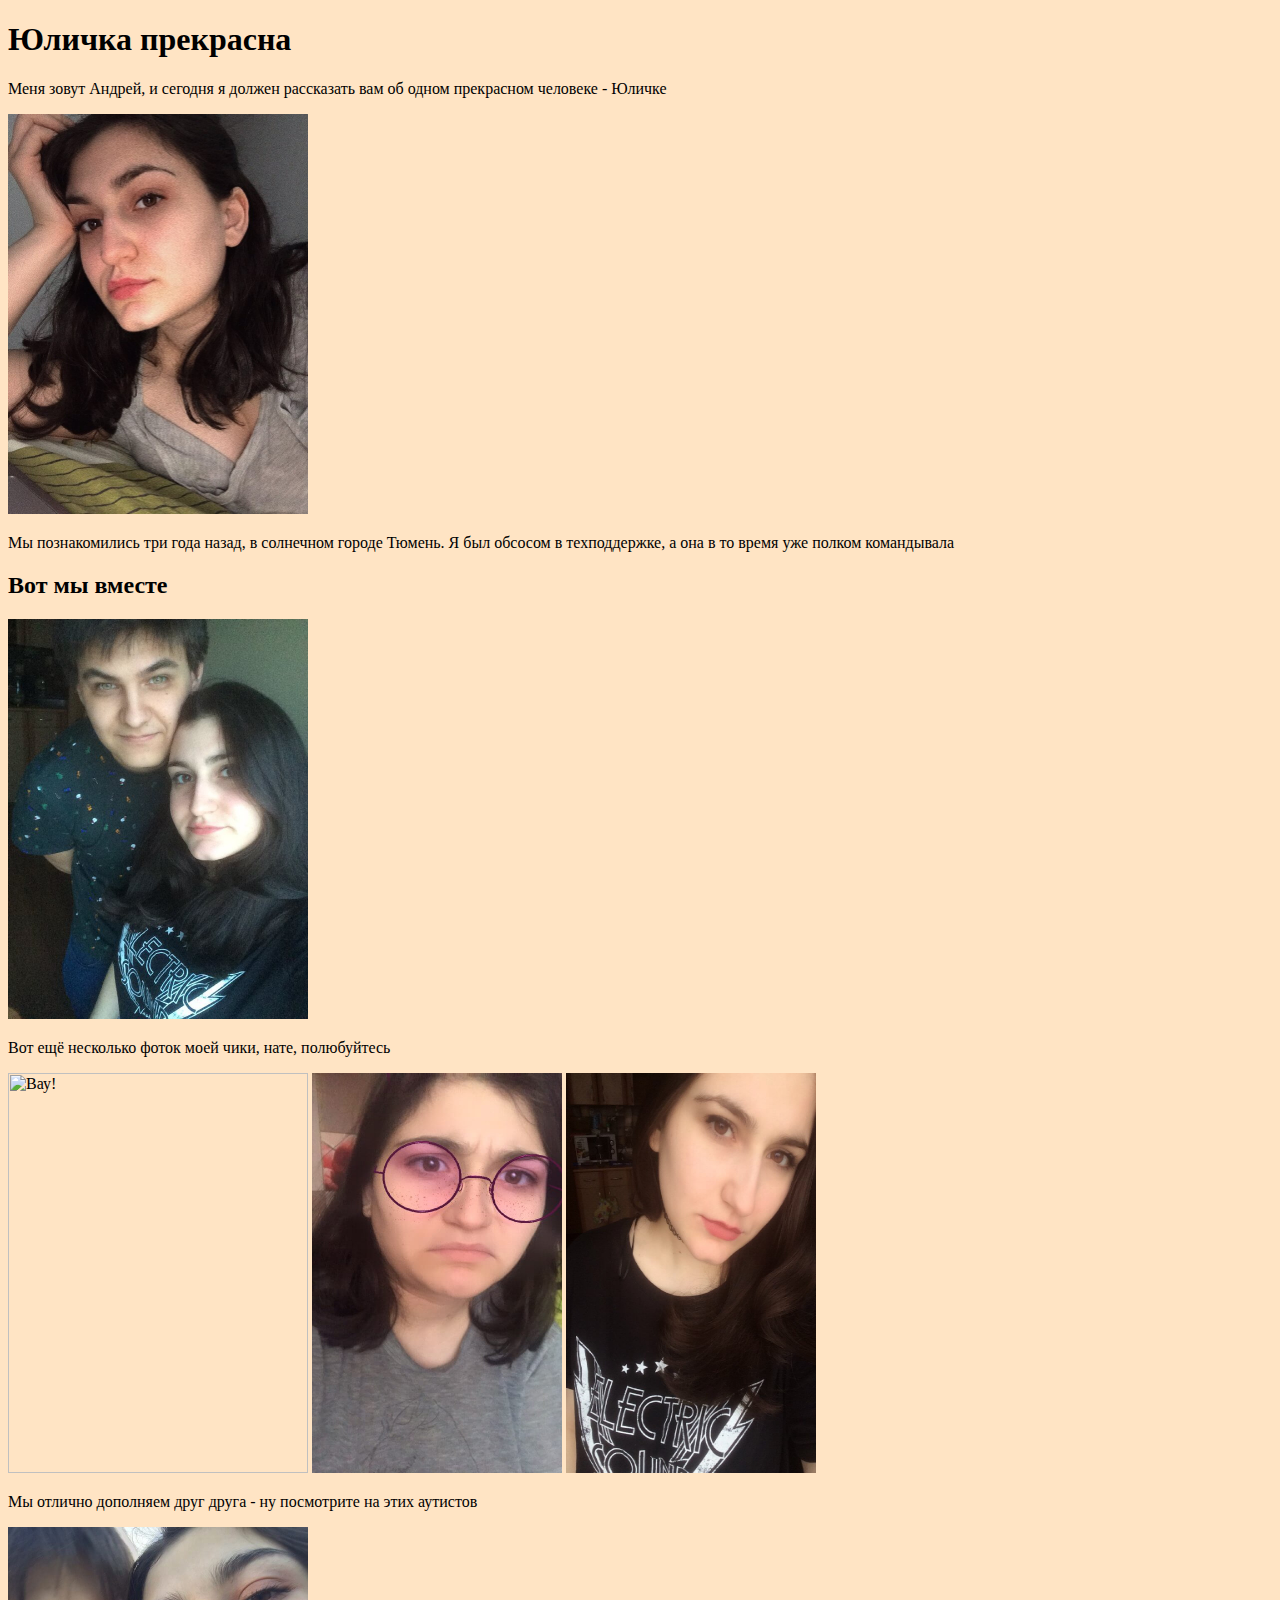
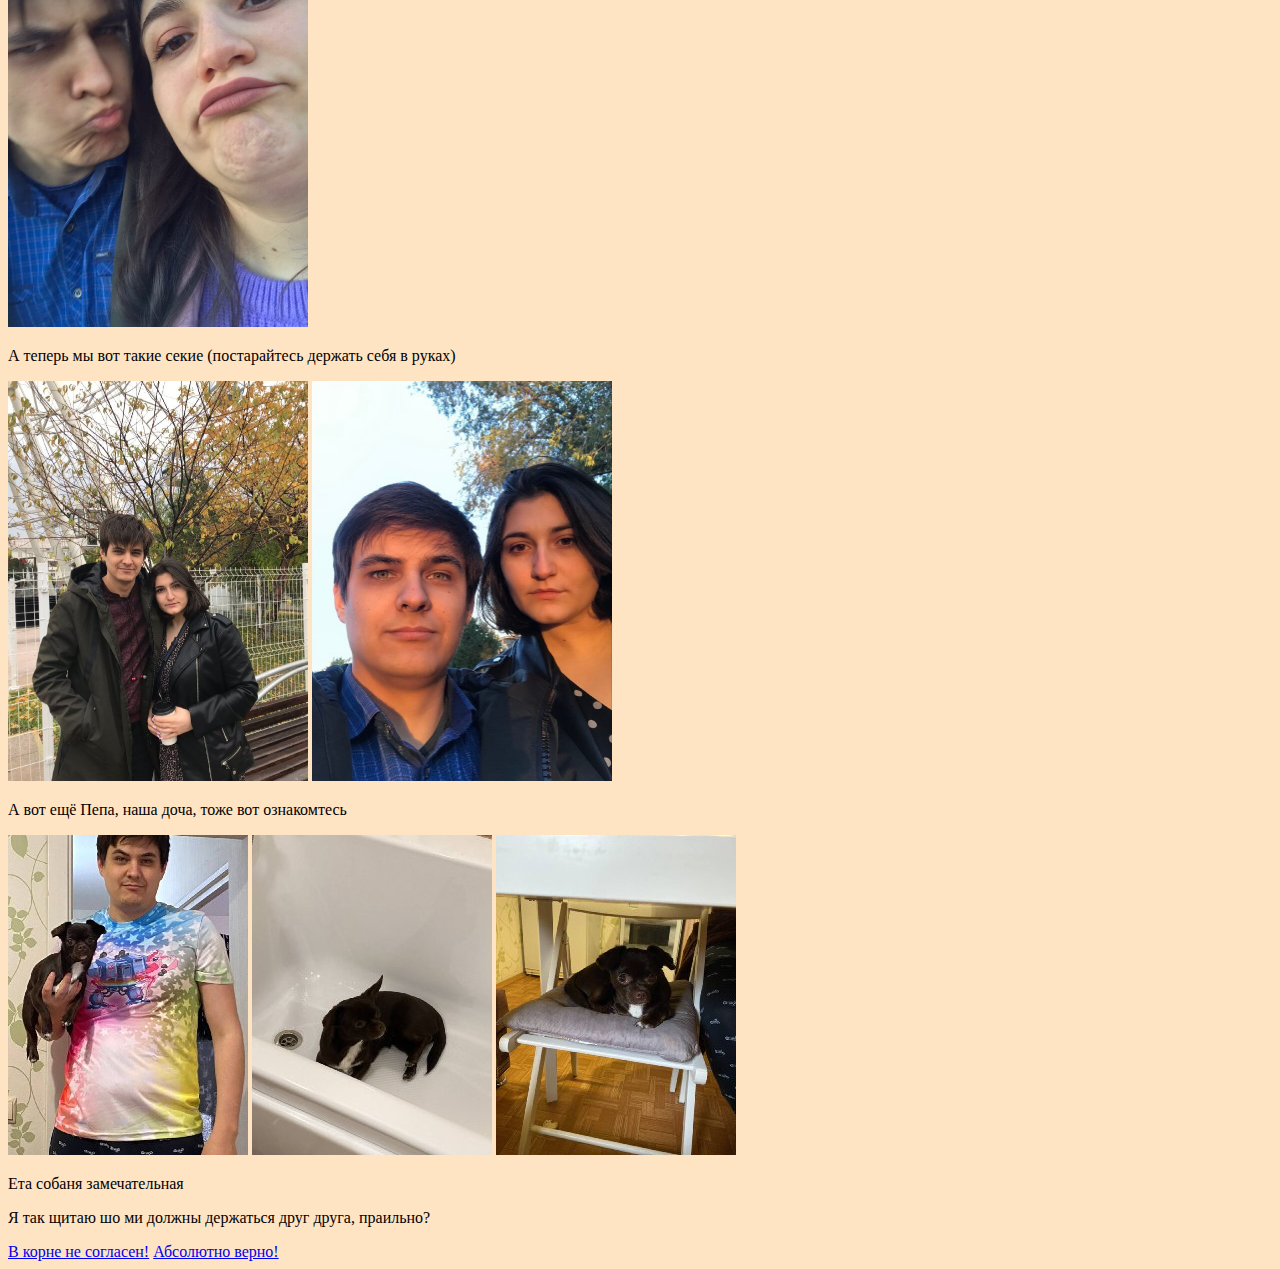
==== index.html @ cdc8b0bd "н" ====
<!DOCTYPE html>
<html lang="ru">
<head>
    <meta charset="UTF-8">
    <meta http-equiv="X-UA-Compatible" content="IE=edge">
    <meta name="viewport" content="width=device-width, initial-scale=1.0">
    <title>Юличка</title>
    <link rel="preconnect" href="https://fonts.googleapis.com">
    <link rel="preconnect" href="https://fonts.gstatic.com" crossorigin>
    <link href="https://fonts.googleapis.com/css2?family=Roboto:wght@300;700&display=swap" rel="stylesheet">
    <link rel="stylesheet" href="./Resume/style.css">
</head>
<body>
    <h1> Юличка прекрасна </h1>
    <p> Меня зовут Андрей, и сегодня я должен рассказать вам об одном прекрасном человеке - Юличке</p>
    <img src="images/Секси.jpg" width="300" height="400" title="Вот она - женщина моего сердца">
    <p>Мы познакомились три года назад, в солнечном городе Тюмень. Я был обсосом в техподдержке, а она в то время уже полком командывала</p>
    <h2>Вот мы вместе</h2>
    <img src="images/Первая фотка вдвоем.jpg" width="300" height="400" title="Обратите внимание на легендарные футболки">
    <p>Вот ещё несколько фоток моей чики, нате, полюбуйтесь</p>
    <img src="images/Клевая чика.jpg" width="300" height="400" title="Вау!">
    <img src="images/Умная.jpg" width="250" height="400" title="Какая умная,вай вай вай!">
    <img src="images/Шикарная.jpg" width="250" height="400" title="Роскошная">
    <p>Мы отлично дополняем друг друга - ну посмотрите на этих аутистов</p>
    <img src="images/Утки, вдвоем.jpg" width="300" height="400" title="Кря кря, ублюдки">
    <p>А теперь мы вот такие секие (постарайтесь держать себя в руках)</p>
    <img src="images/Волосы, вдвоем.jpg" width="300" height="400">
    <img src="images/Двое, закат.jpg" width="300" height="400">
    <p>А вот ещё Пепа, наша доча, тоже вот ознакомтесь</p>
    <img src="images/Пепа и я.jpg"> <img src="images/Пепа, ванна.jpg"> <img src="images/Пепа, стул.jpg">
    <p> Ета собаня замечательная </p>
    <p>Я так щитаю шо ми должны держаться друг друга, праильно?</p>
    <a href="./call-no.html" >В корне не согласен!</a>
    <a href="./call-yes.html">Абсолютно верно!</a>
  </body>
---- Resume/style.css ----
body {
    background-color: bisque;
    }
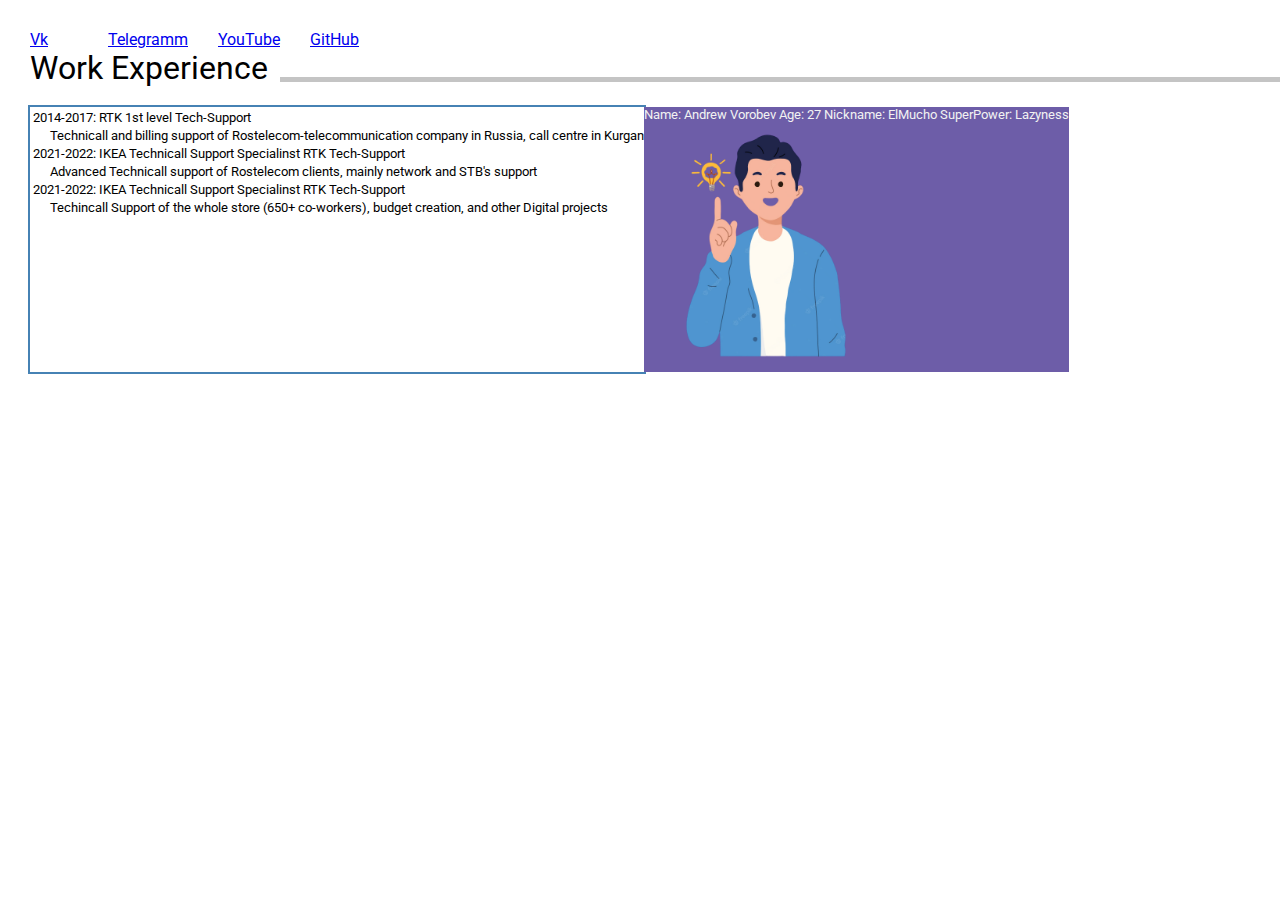
==== commit 295ae113: "Rename Resume.html to index.html" ====
--- a/index.html
+++ b/index.html
@@ -1,35 +1,43 @@
 <!DOCTYPE html>
-<html lang="ru">
+<html lang="en">
 <head>
     <meta charset="UTF-8">
     <meta http-equiv="X-UA-Compatible" content="IE=edge">
     <meta name="viewport" content="width=device-width, initial-scale=1.0">
-    <title>Юличка</title>
+    <title>Resume</title>
     <link rel="preconnect" href="https://fonts.googleapis.com">
     <link rel="preconnect" href="https://fonts.gstatic.com" crossorigin>
     <link href="https://fonts.googleapis.com/css2?family=Roboto:wght@300;700&display=swap" rel="stylesheet">
-    <link rel="stylesheet" href="./Resume/style.css">
+    <link rel="stylesheet" href="style.css">
 </head>
 <body>
-    <h1> Юличка прекрасна </h1>
-    <p> Меня зовут Андрей, и сегодня я должен рассказать вам об одном прекрасном человеке - Юличке</p>
-    <img src="images/Секси.jpg" width="300" height="400" title="Вот она - женщина моего сердца">
-    <p>Мы познакомились три года назад, в солнечном городе Тюмень. Я был обсосом в техподдержке, а она в то время уже полком командывала</p>
-    <h2>Вот мы вместе</h2>
-    <img src="images/Первая фотка вдвоем.jpg" width="300" height="400" title="Обратите внимание на легендарные футболки">
-    <p>Вот ещё несколько фоток моей чики, нате, полюбуйтесь</p>
-    <img src="images/Клевая чика.jpg" width="300" height="400" title="Вау!">
-    <img src="images/Умная.jpg" width="250" height="400" title="Какая умная,вай вай вай!">
-    <img src="images/Шикарная.jpg" width="250" height="400" title="Роскошная">
-    <p>Мы отлично дополняем друг друга - ну посмотрите на этих аутистов</p>
-    <img src="images/Утки, вдвоем.jpg" width="300" height="400" title="Кря кря, ублюдки">
-    <p>А теперь мы вот такие секие (постарайтесь держать себя в руках)</p>
-    <img src="images/Волосы, вдвоем.jpg" width="300" height="400">
-    <img src="images/Двое, закат.jpg" width="300" height="400">
-    <p>А вот ещё Пепа, наша доча, тоже вот ознакомтесь</p>
-    <img src="images/Пепа и я.jpg"> <img src="images/Пепа, ванна.jpg"> <img src="images/Пепа, стул.jpg">
-    <p> Ета собаня замечательная </p>
-    <p>Я так щитаю шо ми должны держаться друг друга, праильно?</p>
-    <a href="./call-no.html" >В корне не согласен!</a>
-    <a href="./call-yes.html">Абсолютно верно!</a>
-  </body>
+    <header>
+        <div class="wrapper_social-networks">
+            <div><a href="https://www.youtube.com/watch?v=dQw4w9WgXcQ">Vk<a></div>
+            <div><a href="https://www.youtube.com/watch?v=dQw4w9WgXcQ">Telegramm</a></div>
+            <div><a href="https://www.youtube.com/watch?v=dQw4w9WgXcQ">YouTube</a></div>
+            <div><a href="https://www.youtube.com/watch?v=dQw4w9WgXcQ">GitHub</a></div>
+        </div>
+    </header>
+<h1 style="padding-left: 30px;">Work Experience</h1> <div class="ractangle"></div>
+<div class="wrapper_main">
+        <div class="list workhistory"> 
+                        <ul>
+                            <li style="padding: 3px; ;">2014-2017: RTK 1st level Tech-Support</li>
+                                <p style="padding-left: 20px;">Technicall and billing support of Rostelecom-telecommunication company in Russia, call centre in Kurgan</p>
+                            <li style="padding: 3px; ;">2021-2022: IKEA Technicall Support Specialinst RTK Tech-Support</li>
+                                <p style="padding-left: 20px;">Advanced Technicall support of Rostelecom clients, mainly network and STB's support</p>
+                            <li style="padding: 3px; ;">2021-2022: IKEA Technicall Support Specialinst RTK Tech-Support</li>
+                                <p style="padding-left: 20px;">Techincall Support of the whole store (650+ co-workers), budget creation, and other Digital projects</p>
+                        </ul>
+        </div>
+        <div class="bio">
+            Name: Andrew Vorobev
+            Age: 27
+            Nickname: ElMucho
+            SuperPower: Lazyness
+            <img src="/Resume/Images/Vector-person.png" height="300px" width="250px"></img>
+        </div>
+</div>
+</body>
+</html>
--- a/style.css
+++ b/style.css
@@ -0,0 +1,66 @@
+html {
+    box-sizing: border-box;
+    font-size: 16px;
+    }
+      
+*, *:before, *:after {
+box-sizing: inherit;
+}
+      
+body, h1, h2, h3, h4, h5, h6, p, ol, ul {
+margin: 0;
+padding: 0;
+font-weight: normal;
+}
+     
+ol, ul {
+list-style: none;
+}
+      
+img {
+max-width: 100%;
+height: auto;
+}
+.wrapper_main {
+    display: flex;
+    flex-direction: row;
+    align-items:stretch;
+    max-width: 1170px;
+    padding-top: 15px;
+    padding-bottom: 30px;
+    padding-left: 30px;
+    padding-right: 30px;
+}
+body {
+    font-family: 'Roboto', sans-serif;
+    }
+.wrapper_social-networks {
+    display:flex;
+    flex-direction: row;
+    flex-wrap: wrap;
+    align-items: flex-start;
+    gap: 30px;
+    margin-left: auto;
+    margin-right: auto;
+    padding-top: 30px;
+    padding-left: 30px;
+    }
+.bio {
+    display: flex;
+    flex-direction: column;
+    background-color: #6D5DA8;
+    font-size: small;
+    color: #F2F2F2;
+}
+.workhistory {
+    outline: 2px solid steelblue;
+    width: fit-content;
+    font-size: small;
+}
+.ractangle {
+    height: 5px;
+    background: #C4C4C4;
+    position: relative;
+    top: -10px;
+    left: 280px;
+}
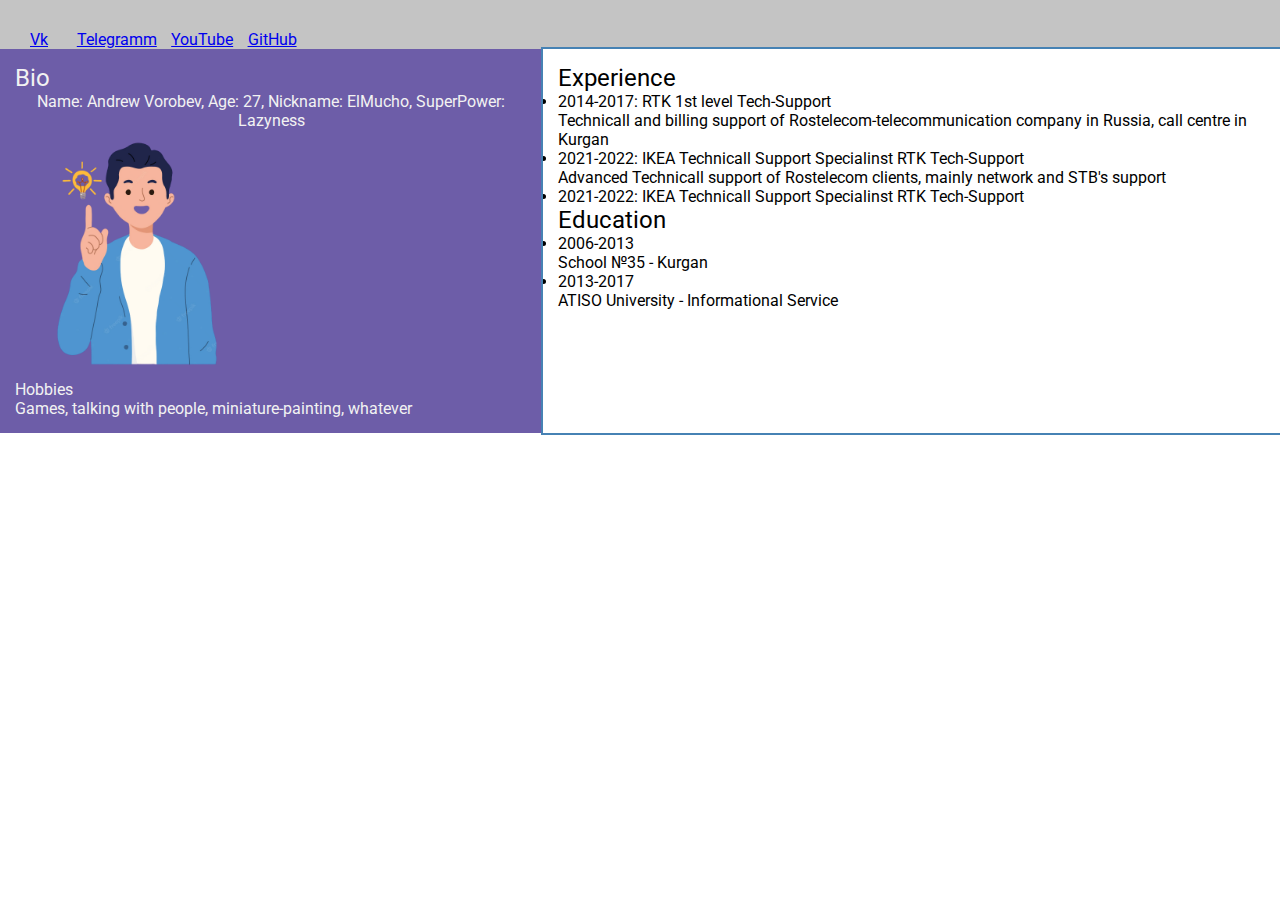
==== commit 688d9984: "added flex containers" ====
--- a/index.html
+++ b/index.html
@@ -1,5 +1,6 @@
 <!DOCTYPE html>
 <html lang="en">
+
 <head>
     <meta charset="UTF-8">
     <meta http-equiv="X-UA-Compatible" content="IE=edge">
@@ -8,8 +9,9 @@
     <link rel="preconnect" href="https://fonts.googleapis.com">
     <link rel="preconnect" href="https://fonts.gstatic.com" crossorigin>
     <link href="https://fonts.googleapis.com/css2?family=Roboto:wght@300;700&display=swap" rel="stylesheet">
-    <link rel="stylesheet" href="style.css">
+    <link rel="stylesheet" type="text/css" href="index.css">
 </head>
+
 <body>
     <header>
         <div class="wrapper_social-networks">
@@ -17,27 +19,42 @@
             <div><a href="https://www.youtube.com/watch?v=dQw4w9WgXcQ">Telegramm</a></div>
             <div><a href="https://www.youtube.com/watch?v=dQw4w9WgXcQ">YouTube</a></div>
             <div><a href="https://www.youtube.com/watch?v=dQw4w9WgXcQ">GitHub</a></div>
+    </header>
+    <center>
+        <div class="main-container_hobbies-bio_experience-education">
+            <div class="hobbies-bio">
+                <div class="bio"></div>
+                    <h2>Bio</h2>
+                    <P>Name: Andrew Vorobev,
+                    Age: 27,
+                    Nickname: ElMucho,
+                    SuperPower: Lazyness</P>
+                    <img src="/Resume/Images/Vector-person.png" height="300px" width="250px"></img>
+                <div class="hobbies">Hobbies</div>
+                <p>Games, talking with people, miniature-painting, whatever</p>
+
+            </div>
+            <div class="experience-education"><div></div>
+                    <h2>Experience</h2>
+                        <li align="left">2014-2017: RTK 1st level Tech-Support</li>
+                        <p align="left">Technicall and billing support of Rostelecom-telecommunication
+                            company in Russia, call centre in Kurgan</p>
+                        <li align="left">2021-2022: IKEA Technicall Support Specialinst RTK Tech-Support</li>
+                        <p align="left">Advanced Technicall support of Rostelecom clients, mainly network
+                            and
+                            STB's support</p>
+                        <li align="left">2021-2022: IKEA Technicall Support Specialinst RTK Tech-Support</li>
+                        <p align="left"Techincall Support of the whole store (650+ co-workers), budget
+                            creation, and other Digital projects</p>
+                    </ul>
+                    <h2>Education</h2>
+                        <li align="left">2006-2013</li>
+                        <p align="left">School №35 - Kurgan</p>
+                        <li align="left">2013-2017</li>
+                        <p align="left">ATISO University - Informational Service</p>
+            </div>
         </div>
-    </header>
-<h1 style="padding-left: 30px;">Work Experience</h1> <div class="ractangle"></div>
-<div class="wrapper_main">
-        <div class="list workhistory"> 
-                        <ul>
-                            <li style="padding: 3px; ;">2014-2017: RTK 1st level Tech-Support</li>
-                                <p style="padding-left: 20px;">Technicall and billing support of Rostelecom-telecommunication company in Russia, call centre in Kurgan</p>
-                            <li style="padding: 3px; ;">2021-2022: IKEA Technicall Support Specialinst RTK Tech-Support</li>
-                                <p style="padding-left: 20px;">Advanced Technicall support of Rostelecom clients, mainly network and STB's support</p>
-                            <li style="padding: 3px; ;">2021-2022: IKEA Technicall Support Specialinst RTK Tech-Support</li>
-                                <p style="padding-left: 20px;">Techincall Support of the whole store (650+ co-workers), budget creation, and other Digital projects</p>
-                        </ul>
-        </div>
-        <div class="bio">
-            Name: Andrew Vorobev
-            Age: 27
-            Nickname: ElMucho
-            SuperPower: Lazyness
-            <img src="/Resume/Images/Vector-person.png" height="300px" width="250px"></img>
-        </div>
-</div>
+    </center>
 </body>
-</html>
+
+</html>--- a/index.css
+++ b/index.css
@@ -0,0 +1,84 @@
+html {
+    box-sizing: border-box;
+    font-size: 16px;
+    }
+      
+*, *:before, *:after {
+box-sizing: inherit;
+}
+      
+body, h1, h2, h3, h4, h5, h6, p, ol, ul {
+margin: 0;
+padding: 0;
+font-weight: normal;
+}
+     
+ol, ul {
+list-style: none;
+}
+      
+img {
+max-width: 100%;
+height: auto;
+}
+.experience-education {
+    display: flex;
+    flex-wrap: wrap;
+    padding-top: 15px;
+    padding-bottom: 30px;
+    padding-left: 30px;
+    padding-right: 30px;
+}
+body {
+    font-family: 'Roboto', sans-serif;
+    }
+.wrapper_social-networks {
+    background-color: #C4C4C4;
+    display:flex;
+    flex-direction: row;
+    align-items: flex-start;
+    gap: 0.9em;
+    width: auto;
+    margin-left: auto;
+    margin-right: auto;
+    padding-top: 30px;
+    padding-left: 30px;
+    }
+.ractangle {
+    height: 5px;
+    background: #C4C4C4;
+    position: relative;
+    top: -10px;
+    left: 280px;
+}
+.education {
+    display: flex;
+    flex-direction: column;
+}
+.hobbies {
+    display: flex;
+}
+.main-container_hobbies-bio_experience-education {
+    display: flex;
+    flex-direction: row-revers;
+    height: auto;
+    width: auto;
+    }
+.experience-education {
+    padding: 15px;
+    font-size: medium;
+    outline: 2px solid steelblue;
+    display: flex;
+    flex-direction: column;
+    align-items: flex-start;
+
+}
+.hobbies-bio {
+    padding: 15px;
+    font-size: medium;
+    background-color: #6D5DA8;
+    color: #F2F2F2;
+    display: flex;
+    flex-direction: column;
+    align-items: flex-start;
+}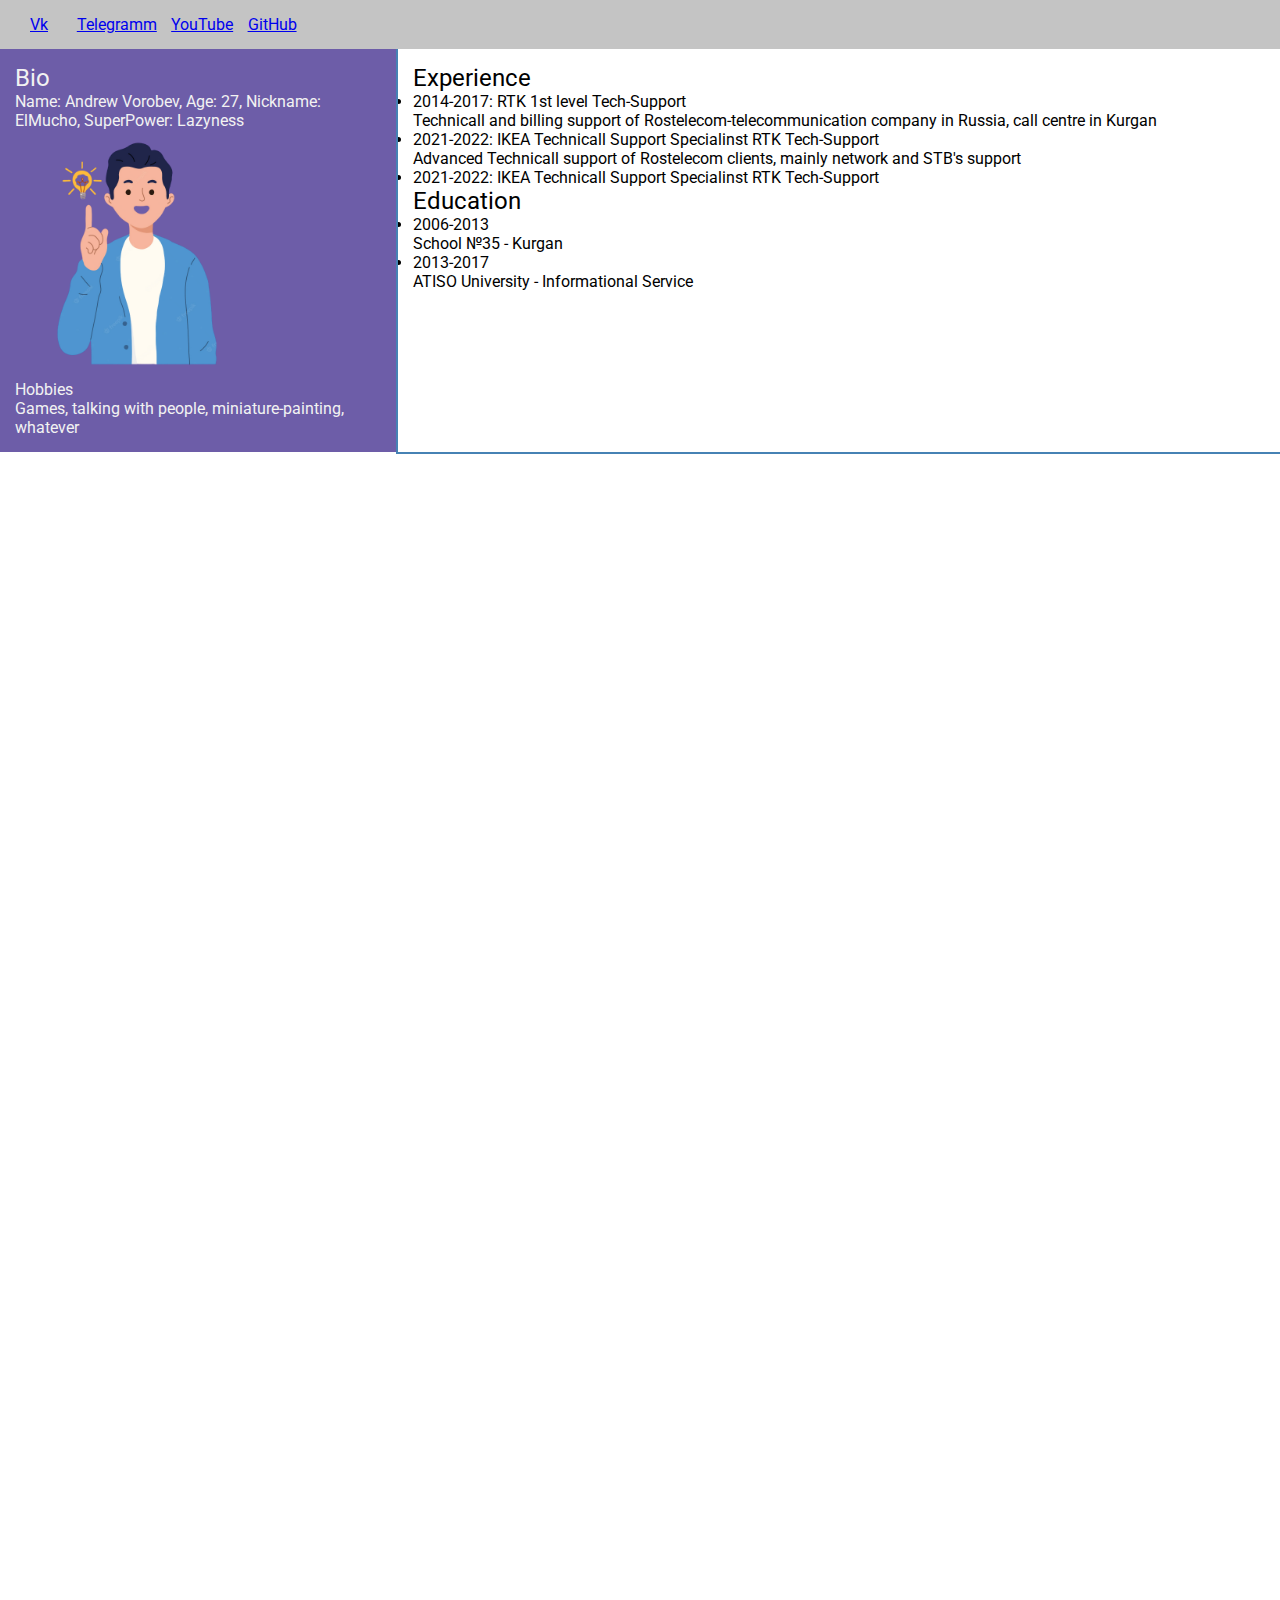
==== commit 74fd37df: "figured out how flex-sticky works, maybe" ====
--- a/index.html
+++ b/index.html
@@ -13,47 +13,50 @@
 </head>
 
 <body>
-    <header>
+    <div class="wrapper_origin">
+
         <div class="wrapper_social-networks">
             <div><a href="https://www.youtube.com/watch?v=dQw4w9WgXcQ">Vk<a></div>
             <div><a href="https://www.youtube.com/watch?v=dQw4w9WgXcQ">Telegramm</a></div>
             <div><a href="https://www.youtube.com/watch?v=dQw4w9WgXcQ">YouTube</a></div>
             <div><a href="https://www.youtube.com/watch?v=dQw4w9WgXcQ">GitHub</a></div>
-    </header>
-    <center>
-        <div class="main-container_hobbies-bio_experience-education">
-            <div class="hobbies-bio">
-                <div class="bio"></div>
+        </div>
+        <center>
+            <div class="main-container_hobbies-bio_experience-education">
+                <div class="hobbies-bio">
+                    <div class="bio"></div>
                     <h2>Bio</h2>
-                    <P>Name: Andrew Vorobev,
-                    Age: 27,
-                    Nickname: ElMucho,
-                    SuperPower: Lazyness</P>
-                    <img src="/Resume/Images/Vector-person.png" height="300px" width="250px"></img>
-                <div class="hobbies">Hobbies</div>
-                <p>Games, talking with people, miniature-painting, whatever</p>
+                    <P align="left">Name: Andrew Vorobev,
+                        Age: 27,
+                        Nickname: ElMucho,
+                        SuperPower: Lazyness</P>
+                    <img src="./Vector-person.png" height="300px" width="250px"></img>
+                    <div class="hobbies">Hobbies</div>
+                    <p align="left">Games, talking with people, miniature-painting, whatever</p>
 
+                </div>
+                <div class="experience-education">
+                    <div></div>
+                    <h2>Experience</h2>
+                    <li align="left">2014-2017: RTK 1st level Tech-Support</li>
+                    <p align="left">Technicall and billing support of Rostelecom-telecommunication
+                        company in Russia, call centre in Kurgan</p>
+                    <li align="left">2021-2022: IKEA Technicall Support Specialinst RTK Tech-Support</li>
+                    <p align="left">Advanced Technicall support of Rostelecom clients, mainly network
+                        and
+                        STB's support</p>
+                    <li align="left">2021-2022: IKEA Technicall Support Specialinst RTK Tech-Support</li>
+                    <p align="left" Techincall Support of the whole store (650+ co-workers), budget creation, and other
+                        Digital projects</p>
+                        </ul>
+                    <h2>Education</h2>
+                    <li align="left">2006-2013</li>
+                    <p align="left">School №35 - Kurgan</p>
+                    <li align="left">2013-2017</li>
+                    <p align="left">ATISO University - Informational Service</p>
+                </div>
             </div>
-            <div class="experience-education"><div></div>
-                    <h2>Experience</h2>
-                        <li align="left">2014-2017: RTK 1st level Tech-Support</li>
-                        <p align="left">Technicall and billing support of Rostelecom-telecommunication
-                            company in Russia, call centre in Kurgan</p>
-                        <li align="left">2021-2022: IKEA Technicall Support Specialinst RTK Tech-Support</li>
-                        <p align="left">Advanced Technicall support of Rostelecom clients, mainly network
-                            and
-                            STB's support</p>
-                        <li align="left">2021-2022: IKEA Technicall Support Specialinst RTK Tech-Support</li>
-                        <p align="left"Techincall Support of the whole store (650+ co-workers), budget
-                            creation, and other Digital projects</p>
-                    </ul>
-                    <h2>Education</h2>
-                        <li align="left">2006-2013</li>
-                        <p align="left">School №35 - Kurgan</p>
-                        <li align="left">2013-2017</li>
-                        <p align="left">ATISO University - Informational Service</p>
-            </div>
-        </div>
+    </div>
     </center>
 </body>
 
--- a/index.css
+++ b/index.css
@@ -1,26 +1,63 @@
 html {
     box-sizing: border-box;
     font-size: 16px;
-    }
-      
-*, *:before, *:after {
-box-sizing: inherit;
+    height: 100%;
 }
-      
-body, h1, h2, h3, h4, h5, h6, p, ol, ul {
-margin: 0;
-padding: 0;
-font-weight: normal;
+
+*,
+*:before,
+*:after {
+    box-sizing: inherit;
 }
-     
-ol, ul {
-list-style: none;
+
+body,
+h1,
+h2,
+h3,
+h4,
+h5,
+h6,
+p,
+ol,
+ul {
+    margin: 0;
+    padding: 0;
+    font-weight: normal;
+    font-family: 'Roboto', sans-serif;
 }
-      
+
+ol,
+ul {
+    list-style: none;
+}
+
 img {
-max-width: 100%;
-height: auto;
+    max-width: 100%;
+    height: auto;
 }
+
+.wrapper_origin {
+    display: flex;
+    height: 200vh;
+    flex-direction: column;
+    align-self: flex-start;
+    z-index: 1;
+}
+
+.wrapper_social-networks {
+    background-color: #C4C4C4;
+    display: flex;
+    flex-direction: row;
+    width: 100%;
+    align-self: flex-start;
+    position: sticky;
+    top: 0px;
+    gap: 0.9em;
+    padding-top: 15px;
+    padding-bottom: 15px;
+    padding-left: 30px;
+}
+
 .experience-education {
     display: flex;
     flex-wrap: wrap;
@@ -29,41 +66,29 @@
     padding-left: 30px;
     padding-right: 30px;
 }
-body {
-    font-family: 'Roboto', sans-serif;
-    }
-.wrapper_social-networks {
-    background-color: #C4C4C4;
-    display:flex;
-    flex-direction: row;
-    align-items: flex-start;
-    gap: 0.9em;
-    width: auto;
-    margin-left: auto;
-    margin-right: auto;
-    padding-top: 30px;
-    padding-left: 30px;
-    }
+
 .ractangle {
     height: 5px;
     background: #C4C4C4;
     position: relative;
-    top: -10px;
-    left: 280px;
 }
+
 .education {
     display: flex;
     flex-direction: column;
 }
+
 .hobbies {
     display: flex;
 }
+
 .main-container_hobbies-bio_experience-education {
     display: flex;
     flex-direction: row-revers;
     height: auto;
     width: auto;
-    }
+}
+
 .experience-education {
     padding: 15px;
     font-size: medium;
@@ -71,8 +96,10 @@
     display: flex;
     flex-direction: column;
     align-items: flex-start;
+    width: 100%;
 
 }
+
 .hobbies-bio {
     padding: 15px;
     font-size: medium;
